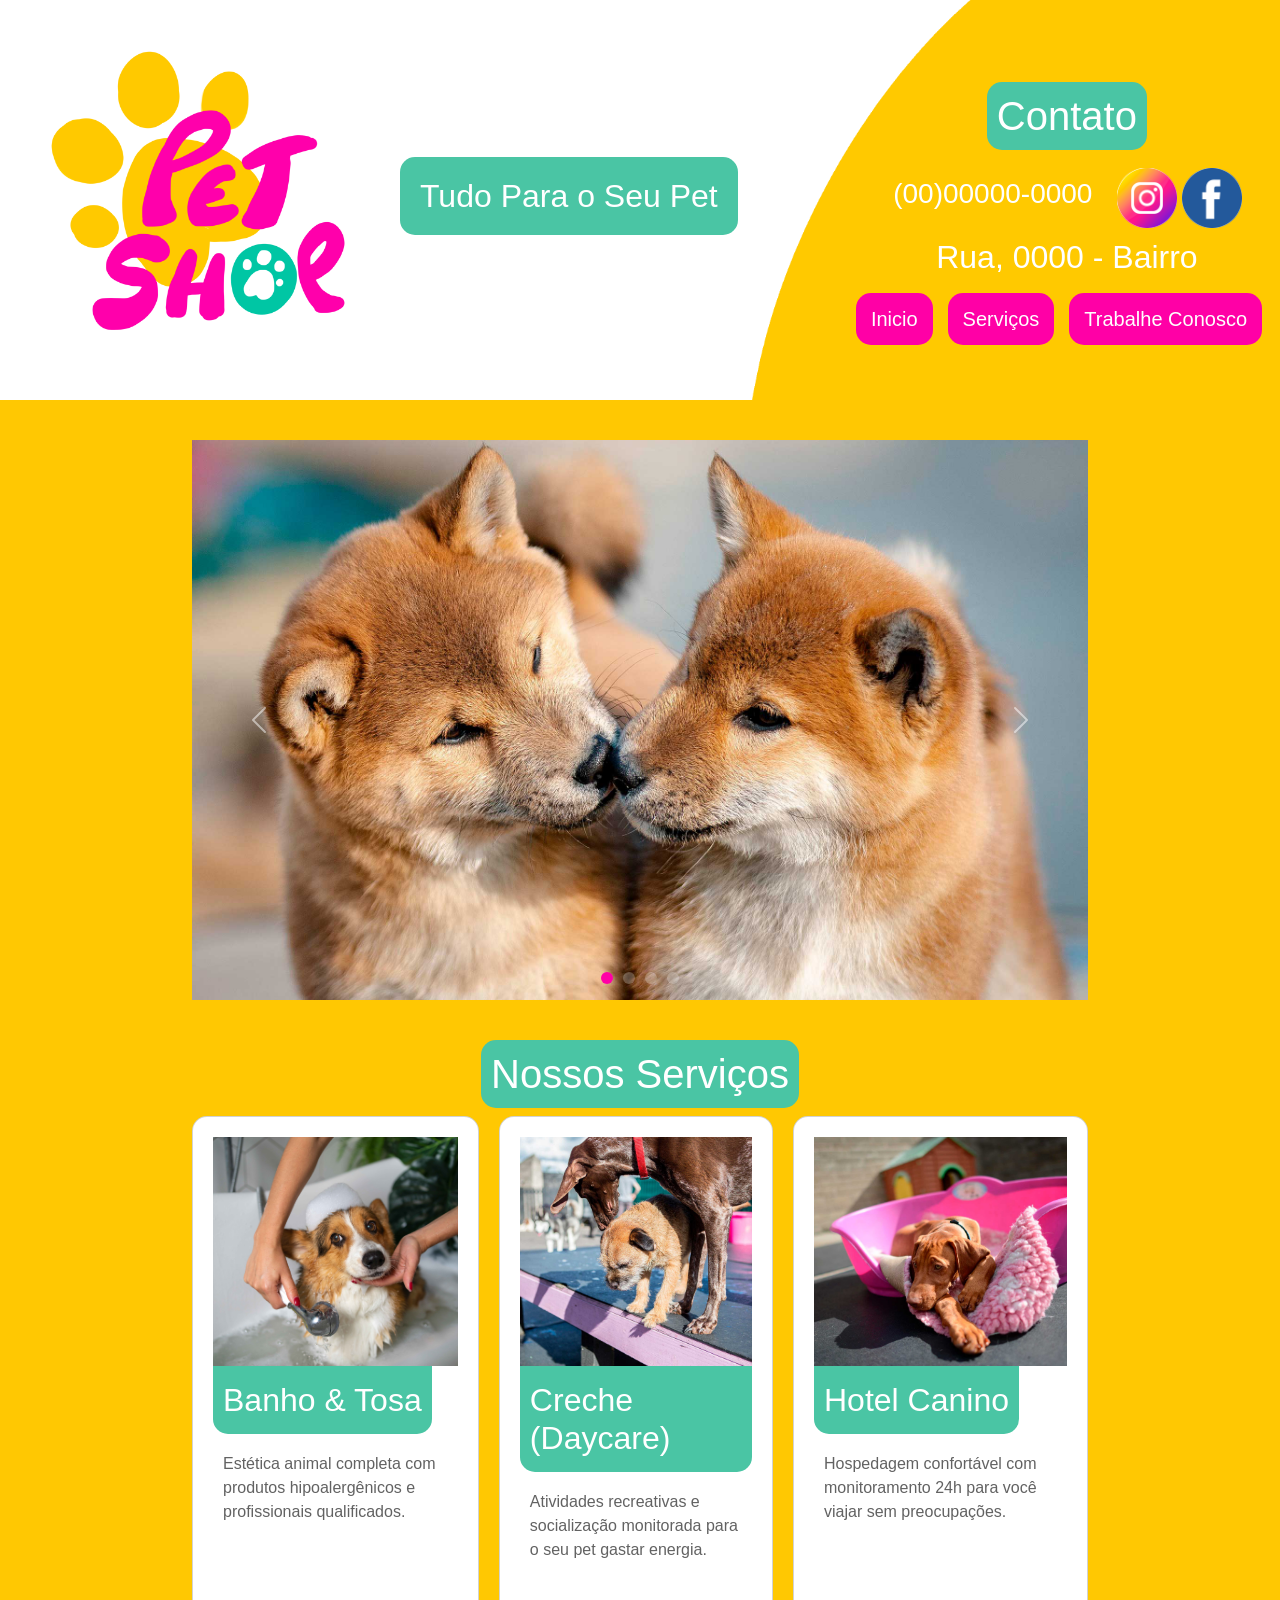
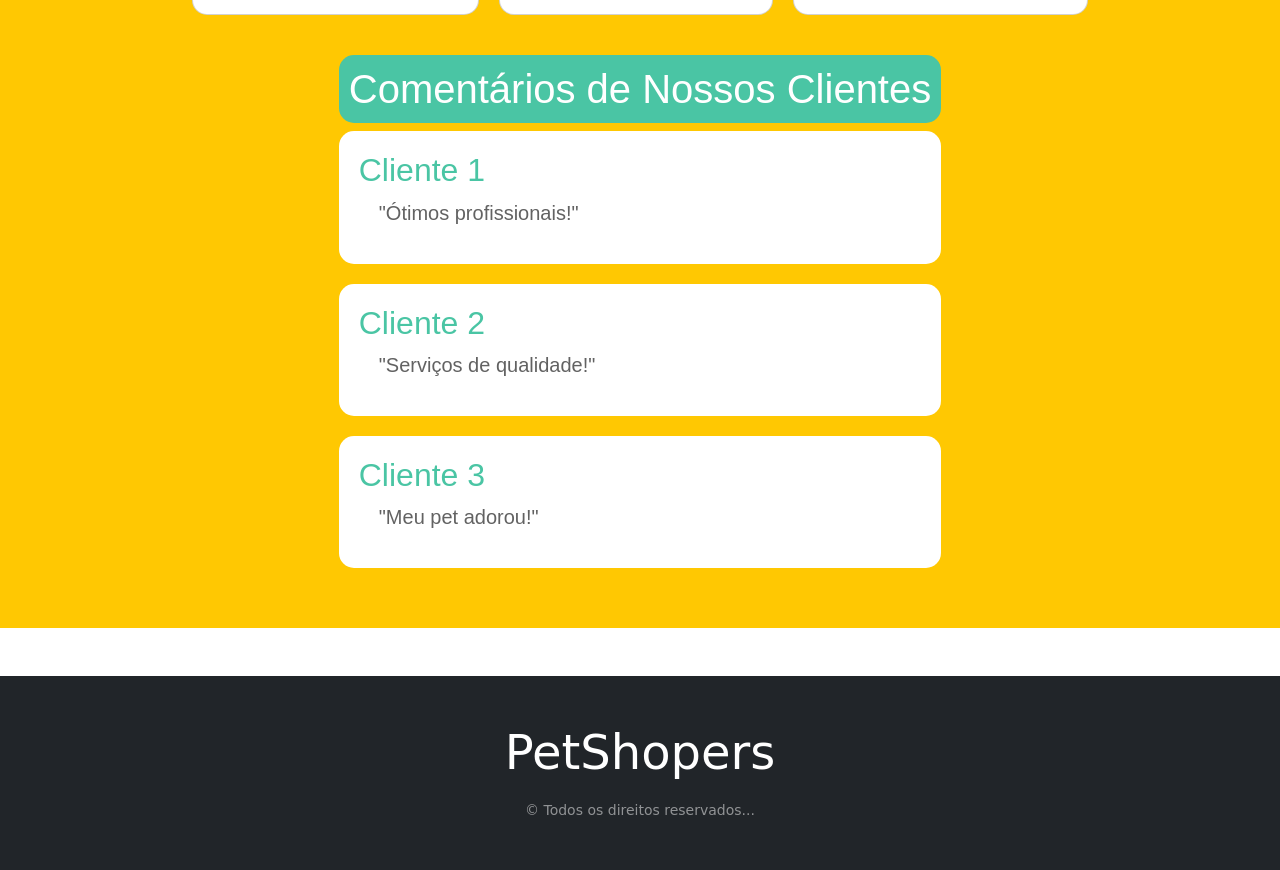
==== html/landing_page.html @ c50854fd "Pet Shop: Landing Page" ====
<!DOCTYPE html>
<html lang="pt-BR">
<head>
    <meta charset="UTF-8">
    <meta name="viewport" content="width=device-width, initial-scale=1.0">
    <title>Landing Page</title>
    <link rel="stylesheet" href="../css/main.css">
    <link href="https://cdn.jsdelivr.net/npm/bootstrap@5.3.8/dist/css/bootstrap.min.css" rel="stylesheet" integrity="sha384-sRIl4kxILFvY47J16cr9ZwB07vP4J8+LH7qKQnuqkuIAvNWLzeN8tE5YBujZqJLB" crossorigin="anonymous">
</head>
<body>
    <header>
        <!-- Logo e Slogan -->
        <div class="logo">
            <img src="../Images/Logo_Petshop.png" alt="Logo_Petshop" id="logo_petshop">
            <h2 id="slogan">Tudo Para o Seu Pet</h2>
        </div>

        <!-- Lateral Direita do Header -->
        <div>
            <!-- Informações de Contato e Endereço-->
            <div class="info">
                <h1>Contato</h1>
                <div class="contact">
                    <h3>(00)00000-0000</h3>
                    <div class="icons">
                        <button><img src="../Images/instagram.png" alt="icon_instagram"></button>
                        <button><img src="../Images/facebook.png" alt="icon_facebook"></button>
                    </div>
                </div>
                <h2>Rua, 0000 - Bairro</h2>
            </div>

            <!-- Barra de Navegação -->
            <nav>
                <ul class="menu">
                    <li><a href="landing_page.html">Inicio</a></li>
                    <li class="dropdown">
                        <a href="#">Serviços</a>
                        <ul class="dropdown_content">
                            <li><a href="#">Creche e Hotel</a></li>
                            <li><a href="#">Banho e Tosa</a></li>
                            <li><a href="#">Produtos</a></li>
                        </ul>
                    </li>
                    <li><a href="#">Trabalhe Conosco</a></li>
                </ul>
            </nav>
        </div>
    </header>

    <main>
        <!-- Carrossel -->
        <div class="carousel_adjustment">
            <div id="carousel" class="carousel slide" data-bs-ride="carousel" data-bs-interval="4000">
                <!-- Indicadores do Carrossel -->
                <div class="carousel-indicators">
                    <button type="button" data-bs-target="#carousel" data-bs-slide-to="0" class="active" aria-current="true" aria-label="Slide 1"></button>
                    <button type="button" data-bs-target="#carousel" data-bs-slide-to="1" aria-label="Slide 2"></button>
                    <button type="button" data-bs-target="#carousel" data-bs-slide-to="2" aria-label="Slide 3"></button>
                    <button type="button" data-bs-target="#carousel" data-bs-slide-to="3" aria-label="Slide 4"></button>
                </div>

                <!-- Galeria de Imagens -->
                <div class="carousel-inner">
                    <div class="carousel-item active">
                        <img class="d-block w-100 img-fluid" src="../Images/Imagem_pet01.jpg" alt="First slide">
                    </div>
                    <div class="carousel-item">
                        <img class="d-block w-100 img-fluid" src="../Images/Imagem_pet02.jpg" alt="Second slide">
                    </div>
                    <div class="carousel-item">
                        <img class="d-block w-100 img-fluid" src="../Images/Imagem_pet03.jpg" alt="Third slide">
                    </div>
                    <div class="carousel-item">
                        <img class="d-block w-100 img-fluid" src="../Images/Imagem_pet04.jpg" alt="Fourth slide">
                    </div>
                </div>

                <!-- Controles do Carrossel -->
                <button class="carousel-control-prev" type="button" data-bs-target="#carousel" data-bs-slide="prev">
                    <span class="carousel-control-prev-icon" aria-hidden="true"></span>
                    <span class="visually-hidden">Anterior</span>
                </button>
                <button class="carousel-control-next" type="button" data-bs-target="#carousel" data-bs-slide="next">
                    <span class="carousel-control-next-icon" aria-hidden="true"></span>
                    <span class="visually-hidden">Próximo</span>
                </button>
            </div>
        </div>

        <div class="content">
            <h1>Nossos Serviços</h1>

            <div class="content_cards">
                <div class="card">
                    <img src="../Images/imagem_pet_card01.jpg" alt="Pet image">
                    <h2>Banho & Tosa</h2>
                    <p>Estética animal completa com produtos hipoalergênicos e profissionais qualificados.</p>
                </div>
                <div class="card">
                    <img src="../Images/imagem_pet_card02.jpg" alt="Pet image">
                    <h2>Creche (Daycare)</h2>
                    <p>Atividades recreativas e socialização monitorada para o seu pet gastar energia.</p>
                </div>
                <div class="card">
                    <img src="../Images/imagem_pet_card03.jpg" alt="Pet image">
                    <h2>Hotel Canino</h2>
                    <p>Hospedagem confortável com monitoramento 24h para você viajar sem preocupações.</p>
                </div>
            </div>
        </div>

        <div class="comments">
            <h1>Comentários de Nossos Clientes</h1>

            <div class="card_comments">
                <h2>Cliente 1</h2>
                <p>"Ótimos profissionais!"</p>
            </div>
            <div class="card_comments">
                <h2>Cliente 2</h2>
                <p>"Serviços de qualidade!"</p>
            </div>
            <div class="card_comments">
                <h2>Cliente 3</h2>
                <p>"Meu pet adorou!"</p>
            </div>
        </div>
    </main>

    <footer class="bg-dark py-5 mt-5">
        <div class="container text-white text-center">
            <p class="display-5 mb-3">PetShopers</p>
            <small class="text-white-50">&copy; Todos os direitos reservados...</small>
        </div>
    </footer>

    <script src="https://cdn.jsdelivr.net/npm/bootstrap@5.3.8/dist/js/bootstrap.bundle.min.js" integrity="sha384-FKyoEForCGlyvwx9Hj09JcYn3nv7wiPVlz7YYwJrWVcXK/BmnVDxM+D2scQbITxI" crossorigin="anonymous"></script>
    <script src="../js/content.js"></script>
</body>
</html>
---- css/main.css ----
@import './variables.css';
@import './reset.css';
@import './grid.css';
@import './header.css';
@import './content.css';
@import './aside.css';
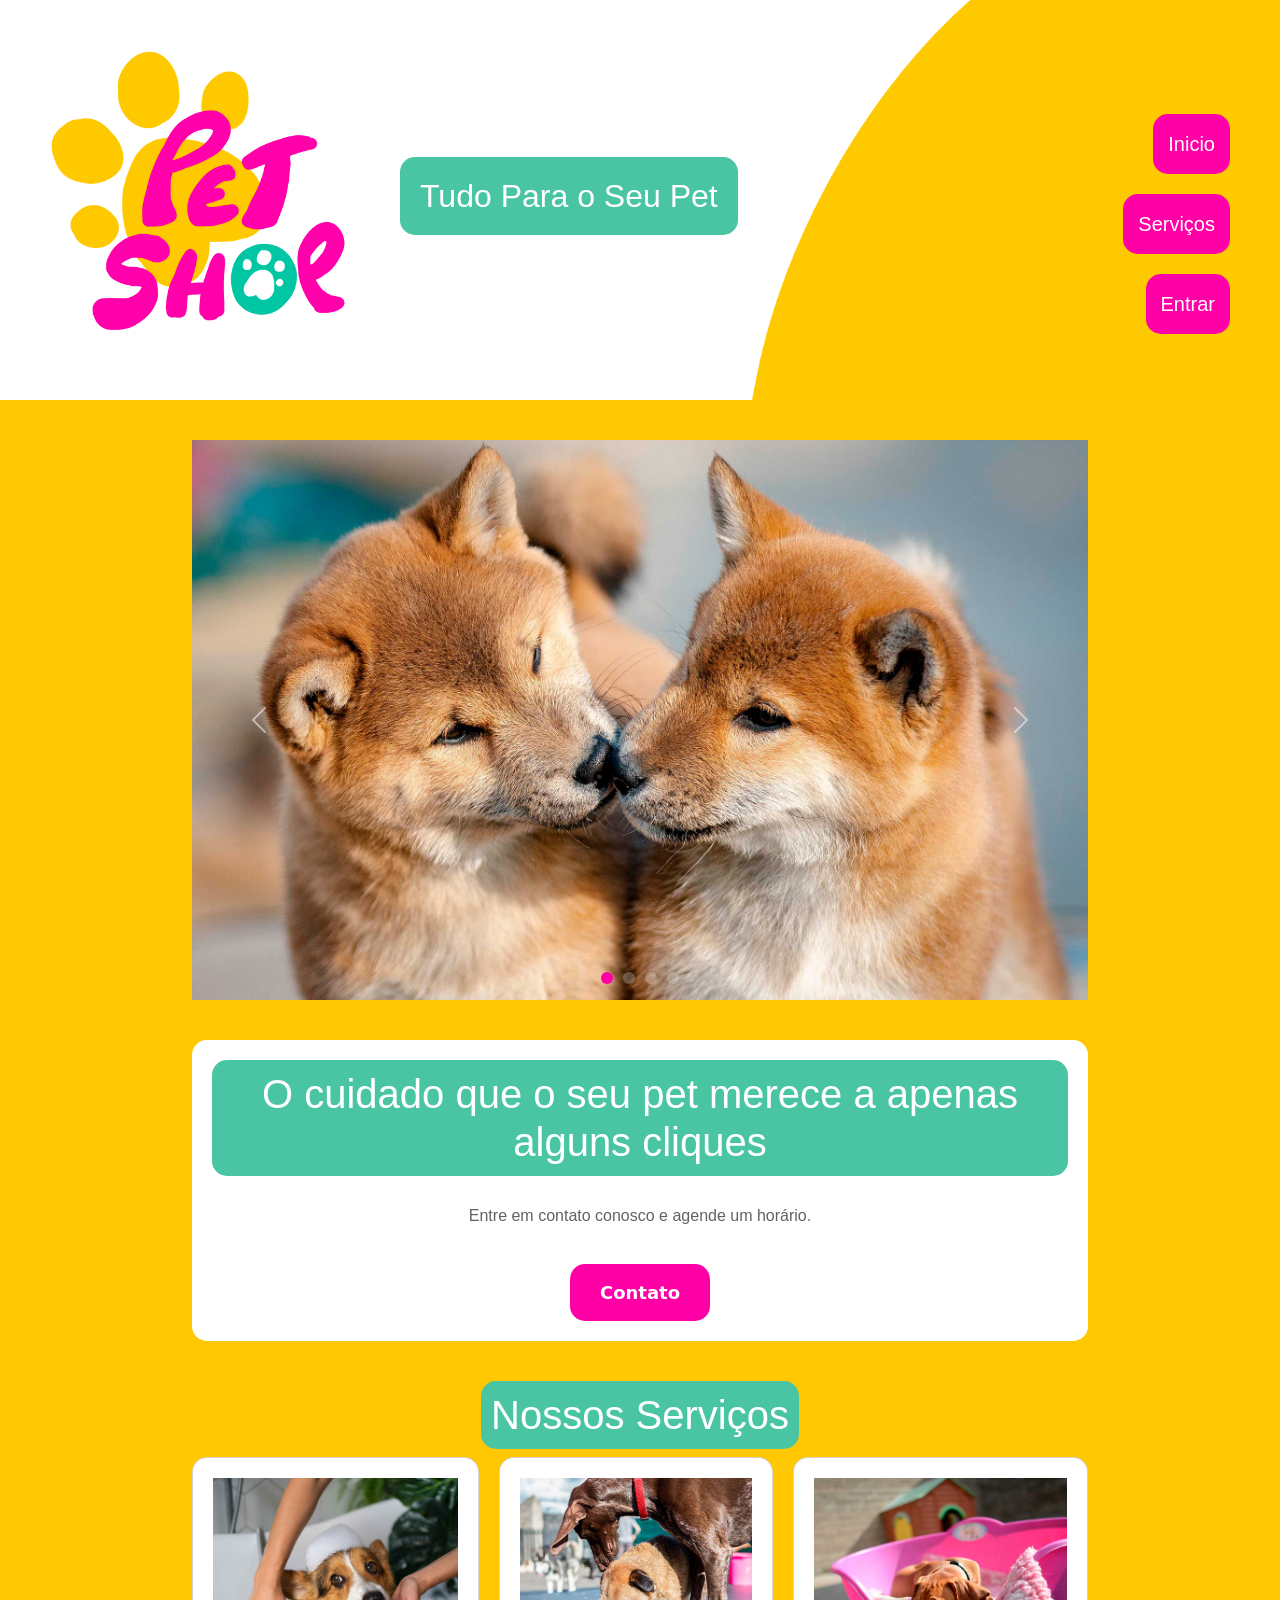
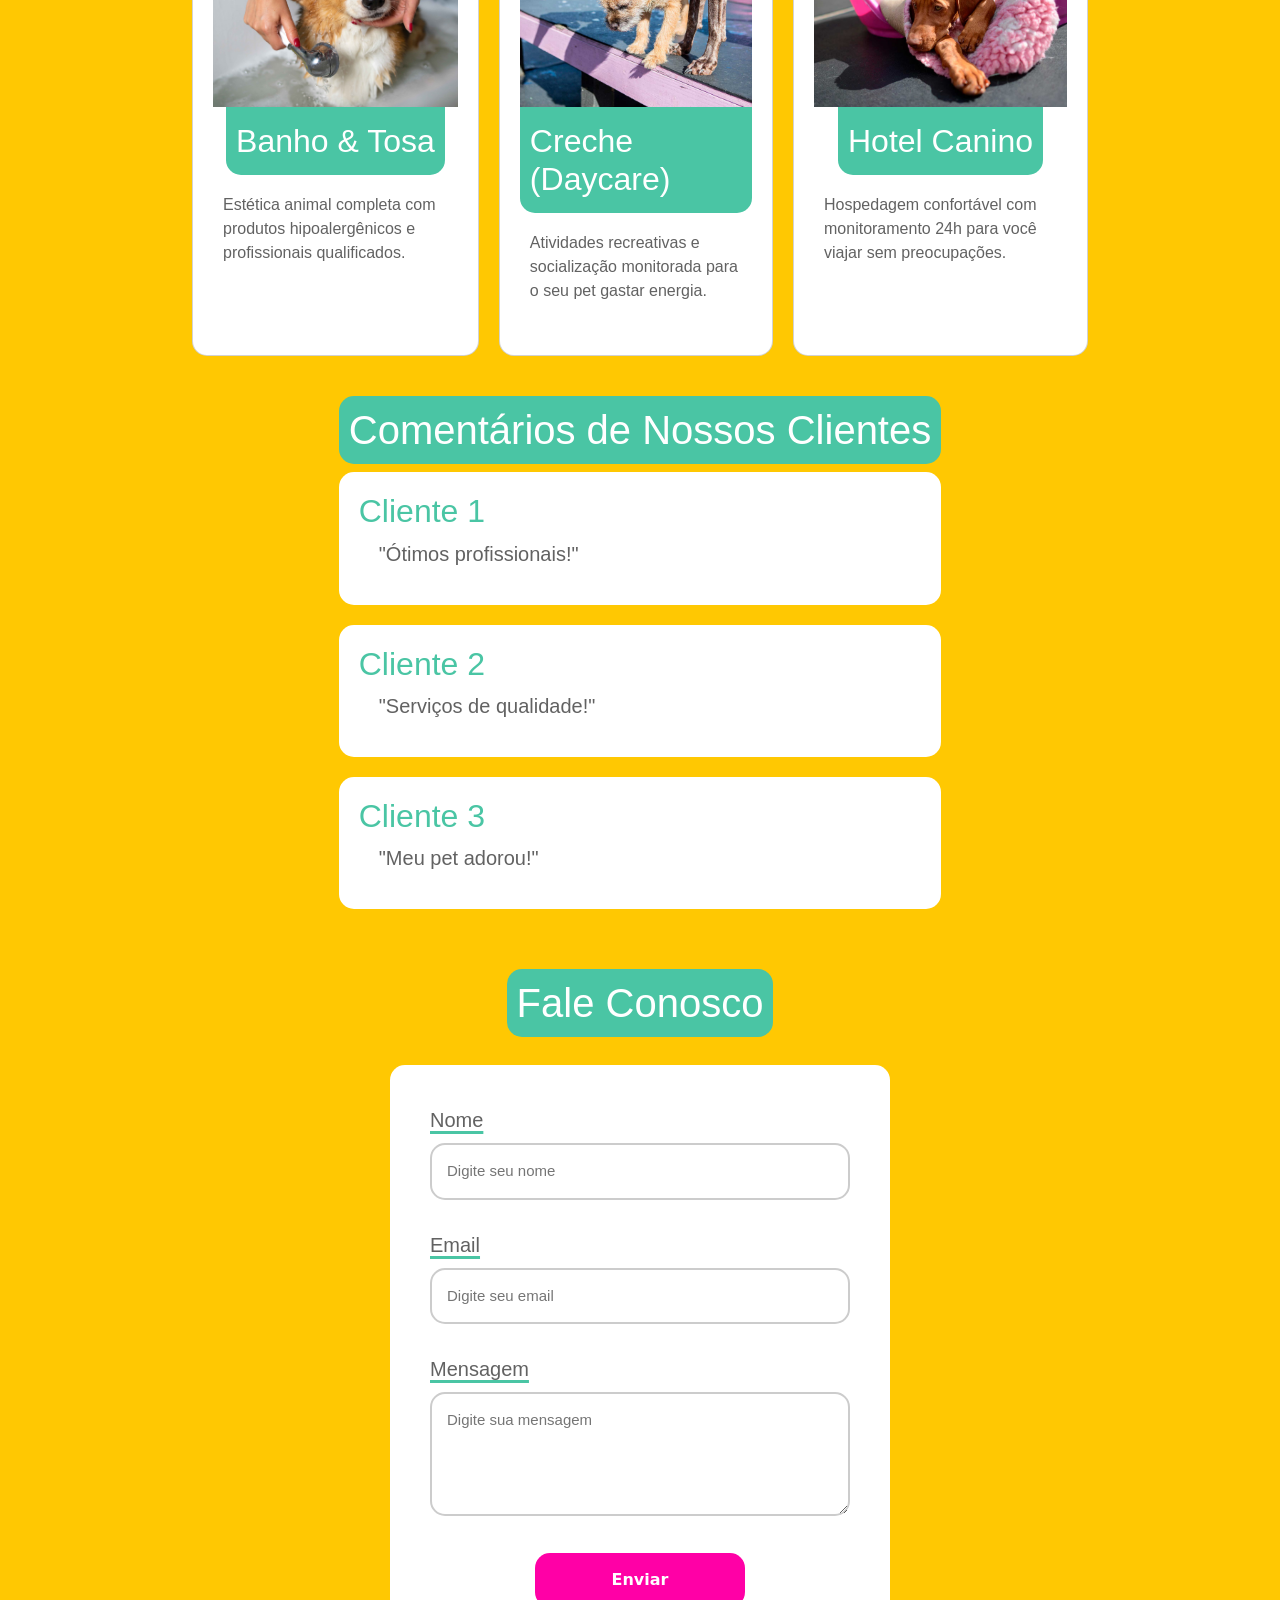
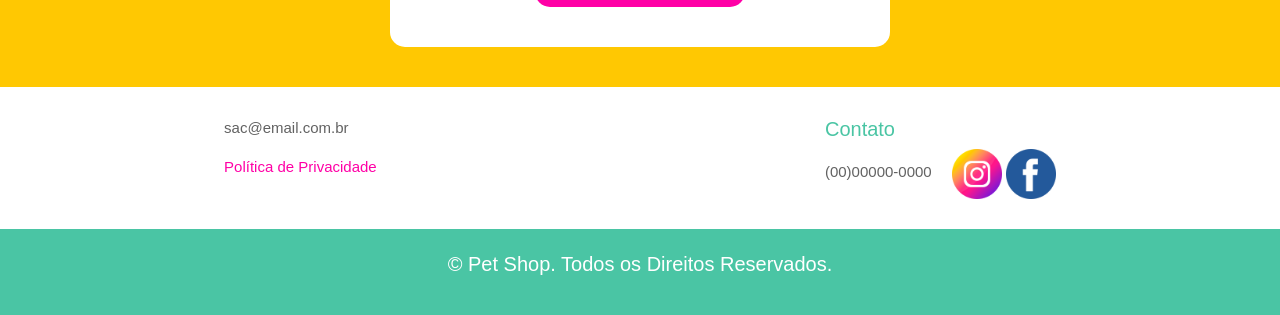
==== commit 936a266f: "Adiciona novos conteúdos e modificações" ====
--- a/html/landing_page.html
+++ b/html/landing_page.html
@@ -1,13 +1,16 @@
 <!DOCTYPE html>
 <html lang="pt-BR">
+
 <head>
     <meta charset="UTF-8">
     <meta name="viewport" content="width=device-width, initial-scale=1.0">
     <title>Landing Page</title>
     <link rel="stylesheet" href="../css/main.css">
-    <link href="https://cdn.jsdelivr.net/npm/bootstrap@5.3.8/dist/css/bootstrap.min.css" rel="stylesheet" integrity="sha384-sRIl4kxILFvY47J16cr9ZwB07vP4J8+LH7qKQnuqkuIAvNWLzeN8tE5YBujZqJLB" crossorigin="anonymous">
+    <link href="https://cdn.jsdelivr.net/npm/bootstrap@5.3.8/dist/css/bootstrap.min.css" rel="stylesheet"
+        integrity="sha384-sRIl4kxILFvY47J16cr9ZwB07vP4J8+LH7qKQnuqkuIAvNWLzeN8tE5YBujZqJLB" crossorigin="anonymous">
 </head>
-<body>
+
+<body id="landing-body">
     <header>
         <!-- Logo e Slogan -->
         <div class="logo">
@@ -15,46 +18,31 @@
             <h2 id="slogan">Tudo Para o Seu Pet</h2>
         </div>
 
-        <!-- Lateral Direita do Header -->
-        <div>
-            <!-- Informações de Contato e Endereço-->
-            <div class="info">
-                <h1>Contato</h1>
-                <div class="contact">
-                    <h3>(00)00000-0000</h3>
-                    <div class="icons">
-                        <button><img src="../Images/instagram.png" alt="icon_instagram"></button>
-                        <button><img src="../Images/facebook.png" alt="icon_facebook"></button>
-                    </div>
-                </div>
-                <h2>Rua, 0000 - Bairro</h2>
-            </div>
-
-            <!-- Barra de Navegação -->
-            <nav>
-                <ul class="menu">
-                    <li><a href="landing_page.html">Inicio</a></li>
-                    <li class="dropdown">
-                        <a href="#">Serviços</a>
-                        <ul class="dropdown_content">
-                            <li><a href="#">Creche e Hotel</a></li>
-                            <li><a href="#">Banho e Tosa</a></li>
-                            <li><a href="#">Produtos</a></li>
-                        </ul>
-                    </li>
-                    <li><a href="#">Trabalhe Conosco</a></li>
-                </ul>
-            </nav>
-        </div>
+        <!-- Barra de Navegação -->
+        <nav>
+            <ul class="menu">
+                <li><button>Inicio</button></li>
+                <li class="dropdown">
+                    <button>Serviços</button>
+                    <ul class="dropdown_content">
+                        <li><button>Creche e Hotel</button></li>
+                        <li><button>Banho e Tosa</button></li>
+                        <li><button>Produtos</button></li>
+                    </ul>
+                </li>
+                <li><button onClick="redirect('./login_page.html')">Entrar</button></li>
+            </ul>
+        </nav>
     </header>
 
-    <main>
+    <main id="landing-main">
         <!-- Carrossel -->
         <div class="carousel_adjustment">
             <div id="carousel" class="carousel slide" data-bs-ride="carousel" data-bs-interval="4000">
                 <!-- Indicadores do Carrossel -->
                 <div class="carousel-indicators">
-                    <button type="button" data-bs-target="#carousel" data-bs-slide-to="0" class="active" aria-current="true" aria-label="Slide 1"></button>
+                    <button type="button" data-bs-target="#carousel" data-bs-slide-to="0" class="active"
+                        aria-current="true" aria-label="Slide 1"></button>
                     <button type="button" data-bs-target="#carousel" data-bs-slide-to="1" aria-label="Slide 2"></button>
                     <button type="button" data-bs-target="#carousel" data-bs-slide-to="2" aria-label="Slide 3"></button>
                     <button type="button" data-bs-target="#carousel" data-bs-slide-to="3" aria-label="Slide 4"></button>
@@ -88,6 +76,14 @@
             </div>
         </div>
 
+        <!-- Chamada para Ação -->
+        <div class="cta">
+            <h1>O cuidado que o seu pet merece a apenas alguns cliques</h1>
+            <p>Entre em contato conosco e agende um horário.</p>
+            <button onClick="CTAClick()">Contato</button>
+        </div>
+        
+        <!-- Conteúdo / Cards de Serviço-->
         <div class="content">
             <h1>Nossos Serviços</h1>
 
@@ -126,16 +122,58 @@
                 <p>"Meu pet adorou!"</p>
             </div>
         </div>
+
+        <!-- Sobre / Contato -->
+        <div class="contact" id="contact">
+            <h1>Fale Conosco</h1>
+
+            <form class="form-contact" onSubmit="contactSubmit(event)">
+                <div class="input-contact">
+                    <label for="nome">Nome</label>
+                    <input type="text" id="nome" placeholder="Digite seu nome" required>
+                </div>
+                <div class="input-contact">
+                    <label for="email-contato">Email</label>
+                    <input type="email" id="email-contato" placeholder="Digite seu email" required>
+                </div>
+                <div class="input-contact">
+                    <label for="mensagem">Mensagem</label>
+                    <textarea id="mensagem" placeholder="Digite sua mensagem" rows="4" required></textarea>
+                </div>
+                <button type="submit" class="btn-contact">Enviar</button>
+            </form>
+        </div>
     </main>
 
-    <footer class="bg-dark py-5 mt-5">
-        <div class="container text-white text-center">
-            <p class="display-5 mb-3">PetShopers</p>
-            <small class="text-white-50">&copy; Todos os direitos reservados...</small>
+    <footer>
+        <!-- Footer Superior -->
+        <div class="footer-up">
+            <div class="footer-left">
+                <p>sac@email.com.br</p>
+                <a href="#">Política de Privacidade</a>
+            </div>
+            <div class="footer-right">
+                <h1>Contato</h1>
+                <div class="info">
+                    <p>(00)00000-0000</p>
+                    <div class="icons">
+                        <button><a href="#"><img src="../Images/instagram.png" alt="icon instagram"></a></button>
+                        <button><a href="#"><img src="../Images/facebook.png" alt="icon facebook"></a></button>
+                    </div>
+                </div>
+            </div>
+        </div>
+
+        <!-- Footer Inferior -->
+        <div class="footer-bottom">
+            <p>&copy; Pet Shop. Todos os Direitos Reservados.</p>
         </div>
     </footer>
 
-    <script src="https://cdn.jsdelivr.net/npm/bootstrap@5.3.8/dist/js/bootstrap.bundle.min.js" integrity="sha384-FKyoEForCGlyvwx9Hj09JcYn3nv7wiPVlz7YYwJrWVcXK/BmnVDxM+D2scQbITxI" crossorigin="anonymous"></script>
-    <script src="../js/content.js"></script>
+    <script src="https://cdn.jsdelivr.net/npm/bootstrap@5.3.8/dist/js/bootstrap.bundle.min.js"
+        integrity="sha384-FKyoEForCGlyvwx9Hj09JcYn3nv7wiPVlz7YYwJrWVcXK/BmnVDxM+D2scQbITxI"
+        crossorigin="anonymous"></script>
+    <script src="../js/main.js"></script>
 </body>
+
 </html>
--- a/css/main.css
+++ b/css/main.css
@@ -1,6 +1,15 @@
-@import './variables.css';
-@import './reset.css';
-@import './grid.css';
-@import './header.css';
-@import './content.css';
-@import './aside.css';+/* Global */
+@import './global/variables.css';
+@import './global/reset.css';
+@import './global/header.css';
+@import './global/footer.css';
+
+/* Landing */
+@import './pages/landing/grid.css';
+@import './pages/landing/landing.css';
+
+/* Login */
+@import './pages/login/login.css';
+
+/* Registration */
+@import  './pages/registration/registration.css';
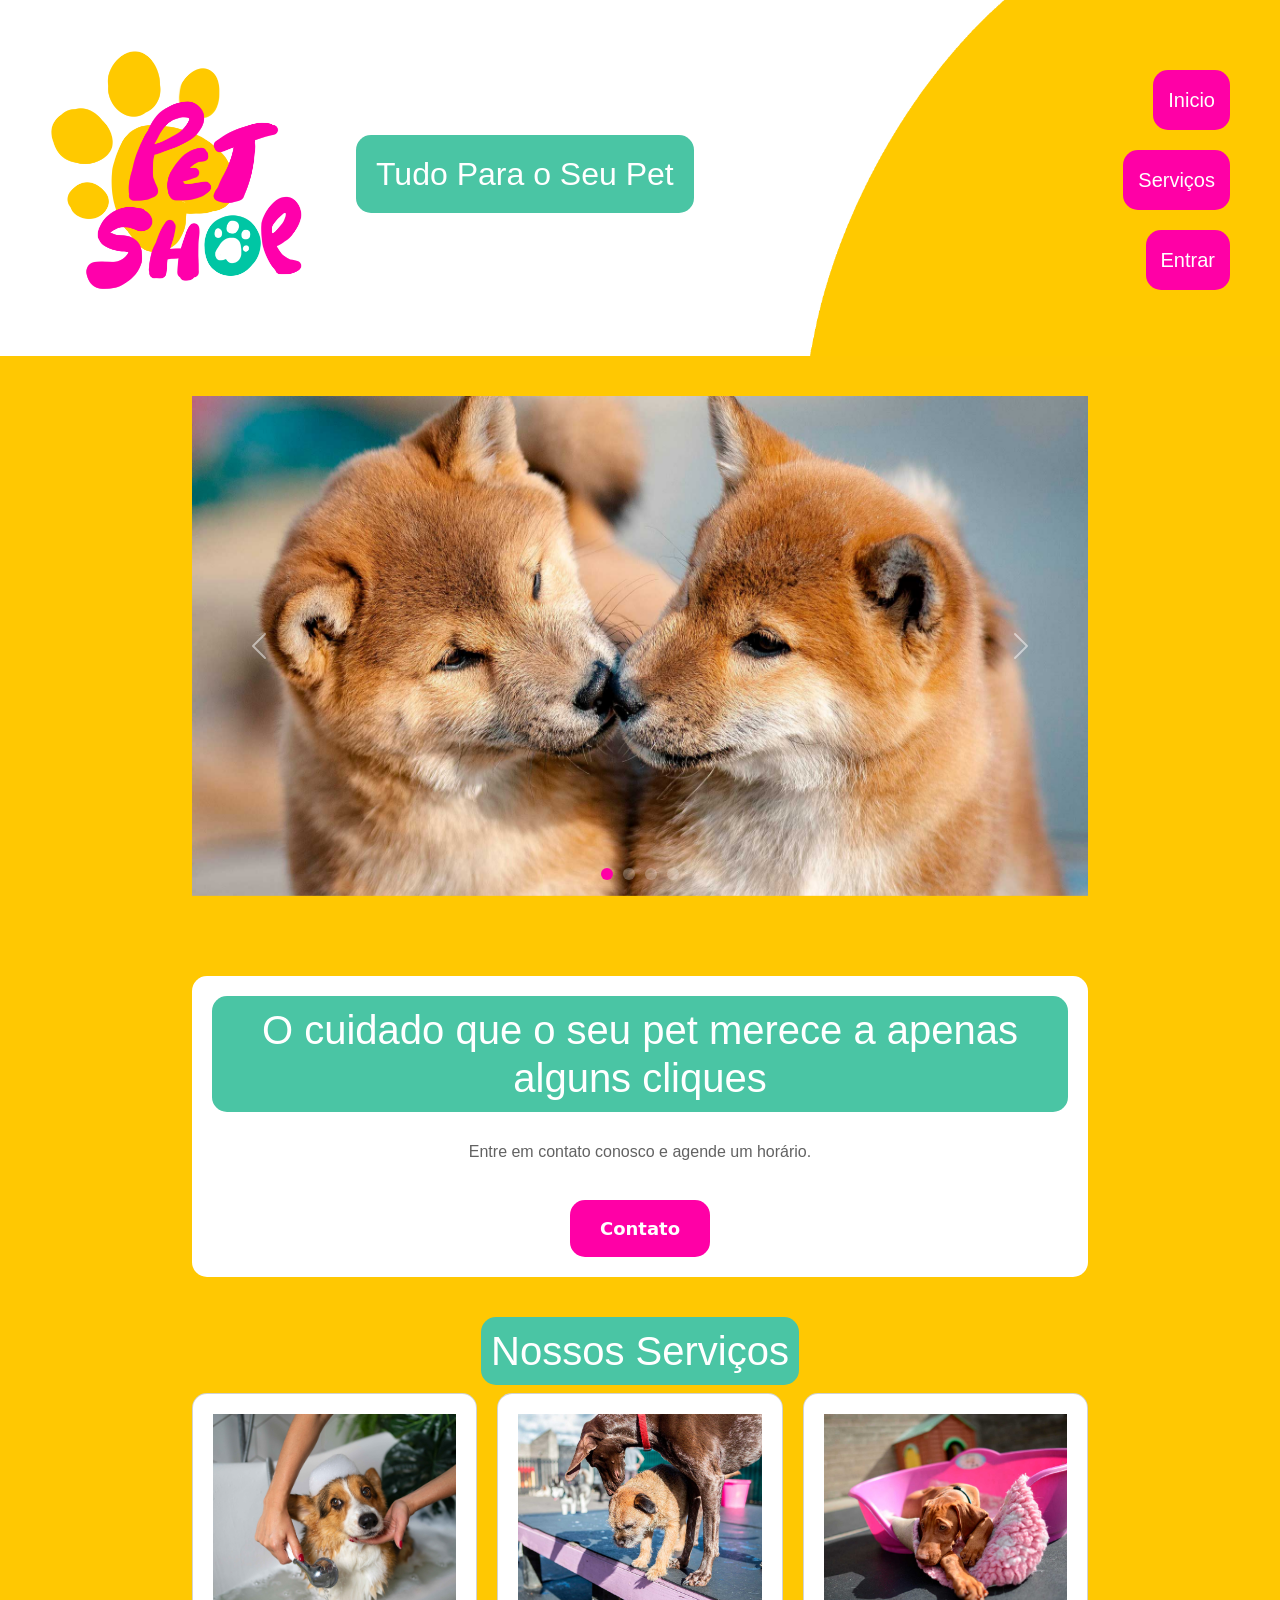
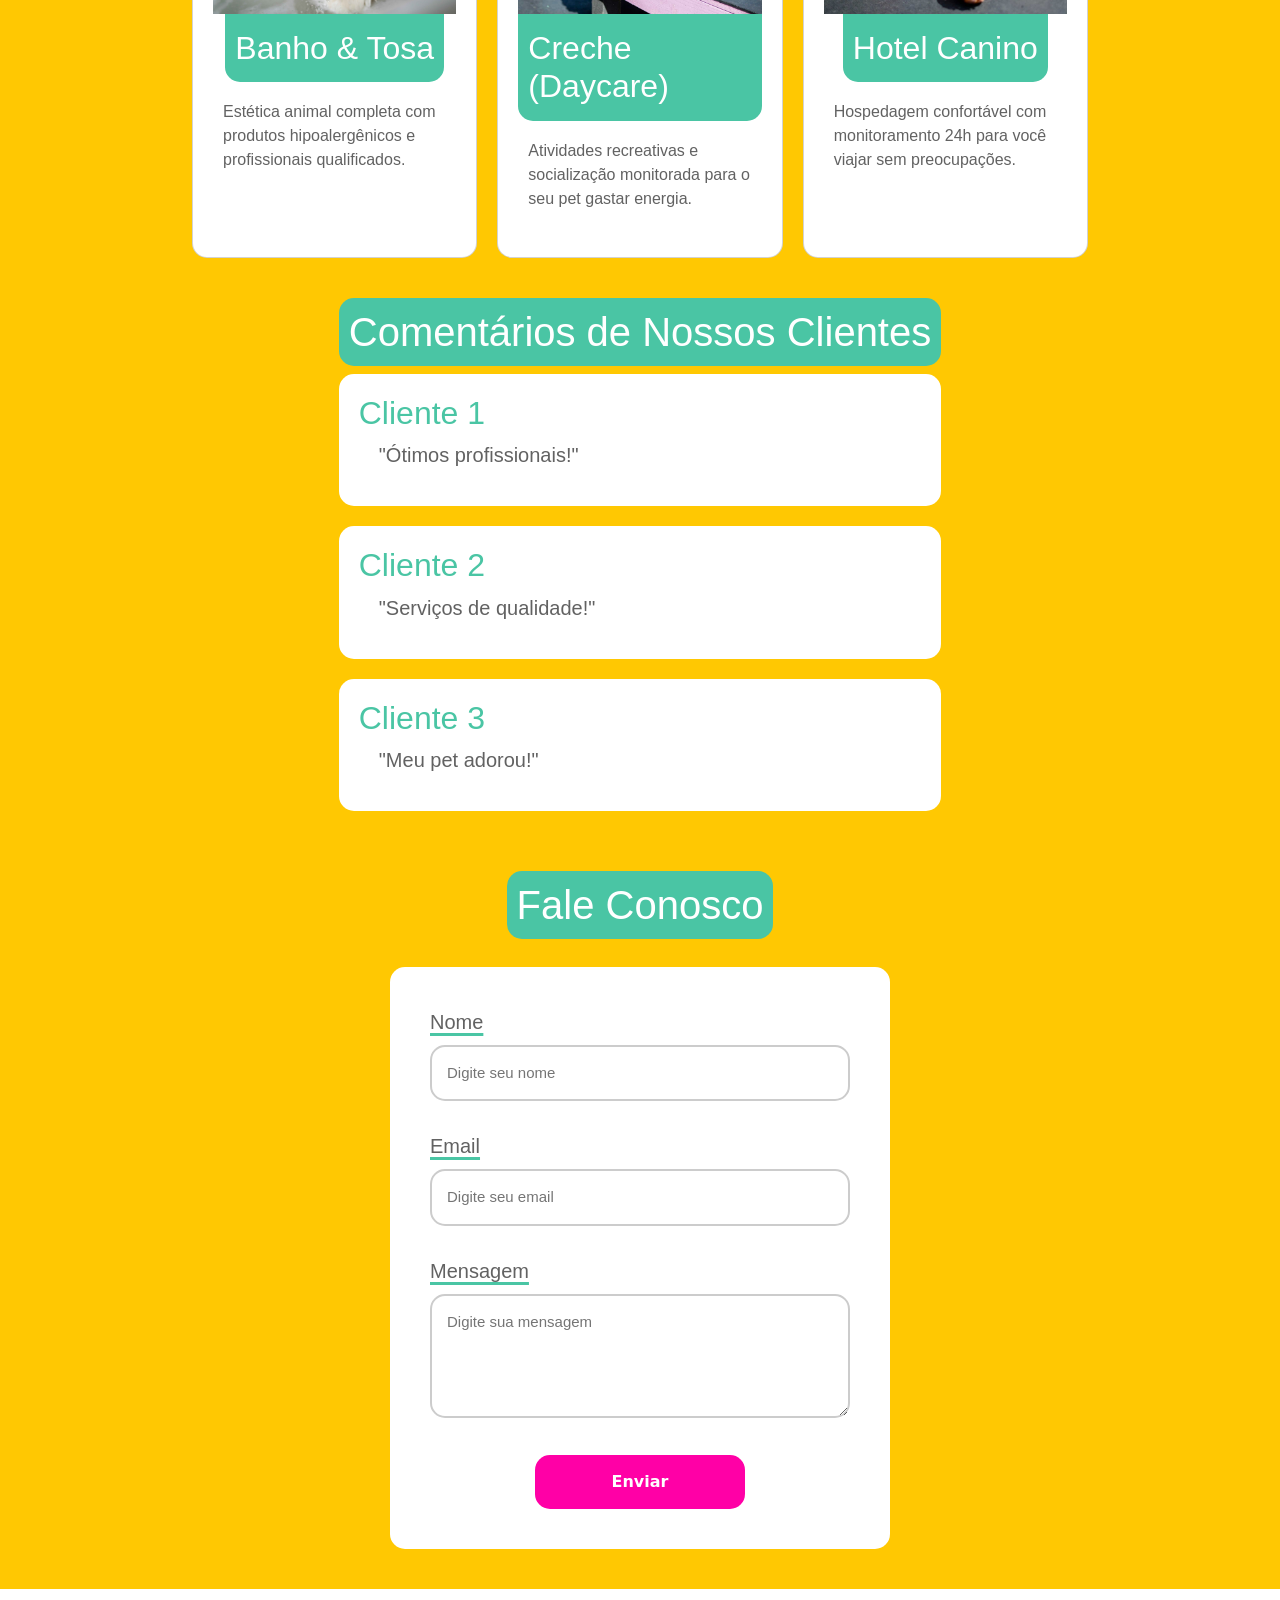
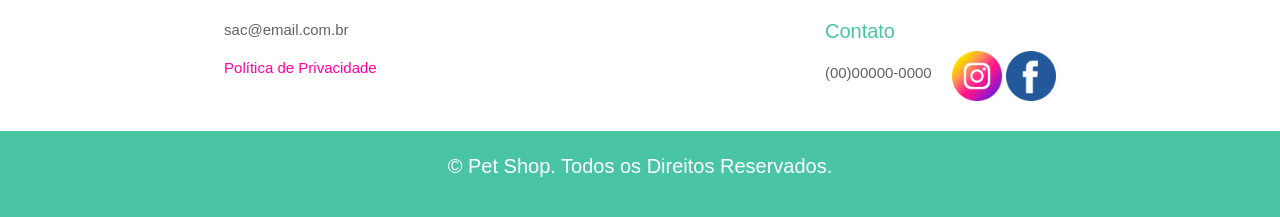
==== commit 3e9b86b3: "Adiciona responsividade e correções" ====
--- a/html/landing_page.html
+++ b/html/landing_page.html
@@ -76,72 +76,74 @@
             </div>
         </div>
 
-        <!-- Chamada para Ação -->
-        <div class="cta">
-            <h1>O cuidado que o seu pet merece a apenas alguns cliques</h1>
-            <p>Entre em contato conosco e agende um horário.</p>
-            <button onClick="CTAClick()">Contato</button>
-        </div>
-        
-        <!-- Conteúdo / Cards de Serviço-->
-        <div class="content">
-            <h1>Nossos Serviços</h1>
+        <div class="content-adjustment">
+            <!-- Chamada para Ação -->
+            <div class="cta">
+                <h1>O cuidado que o seu pet merece a apenas alguns cliques</h1>
+                <p>Entre em contato conosco e agende um horário.</p>
+                <button onClick="CTAClick()">Contato</button>
+            </div>
+            
+            <!-- Conteúdo / Cards de Serviço-->
+            <div class="content">
+                <h1>Nossos Serviços</h1>
 
-            <div class="content_cards">
-                <div class="card">
-                    <img src="../Images/imagem_pet_card01.jpg" alt="Pet image">
-                    <h2>Banho & Tosa</h2>
-                    <p>Estética animal completa com produtos hipoalergênicos e profissionais qualificados.</p>
-                </div>
-                <div class="card">
-                    <img src="../Images/imagem_pet_card02.jpg" alt="Pet image">
-                    <h2>Creche (Daycare)</h2>
-                    <p>Atividades recreativas e socialização monitorada para o seu pet gastar energia.</p>
-                </div>
-                <div class="card">
-                    <img src="../Images/imagem_pet_card03.jpg" alt="Pet image">
-                    <h2>Hotel Canino</h2>
-                    <p>Hospedagem confortável com monitoramento 24h para você viajar sem preocupações.</p>
+                <div class="content_cards">
+                    <div class="card">
+                        <img src="../Images/imagem_pet_card01.jpg" alt="Pet image">
+                        <h2>Banho & Tosa</h2>
+                        <p>Estética animal completa com produtos hipoalergênicos e profissionais qualificados.</p>
+                    </div>
+                    <div class="card">
+                        <img src="../Images/imagem_pet_card02.jpg" alt="Pet image">
+                        <h2>Creche (Daycare)</h2>
+                        <p>Atividades recreativas e socialização monitorada para o seu pet gastar energia.</p>
+                    </div>
+                    <div class="card">
+                        <img src="../Images/imagem_pet_card03.jpg" alt="Pet image">
+                        <h2>Hotel Canino</h2>
+                        <p>Hospedagem confortável com monitoramento 24h para você viajar sem preocupações.</p>
+                    </div>
                 </div>
             </div>
-        </div>
 
-        <div class="comments">
-            <h1>Comentários de Nossos Clientes</h1>
+            <div class="comments">
+                <h1>Comentários de Nossos Clientes</h1>
 
-            <div class="card_comments">
-                <h2>Cliente 1</h2>
-                <p>"Ótimos profissionais!"</p>
+                <div class="card_comments">
+                    <h2>Cliente 1</h2>
+                    <p>"Ótimos profissionais!"</p>
+                </div>
+                <div class="card_comments">
+                    <h2>Cliente 2</h2>
+                    <p>"Serviços de qualidade!"</p>
+                </div>
+                <div class="card_comments">
+                    <h2>Cliente 3</h2>
+                    <p>"Meu pet adorou!"</p>
+                </div>
             </div>
-            <div class="card_comments">
-                <h2>Cliente 2</h2>
-                <p>"Serviços de qualidade!"</p>
+
+            <!-- Sobre / Contato -->
+            <div class="contact" id="contact">
+                <h1>Fale Conosco</h1>
+
+                <form class="form-contact" onSubmit="contactSubmit(event)">
+                    <div class="input-contact">
+                        <label for="nome">Nome</label>
+                        <input type="text" id="nome" placeholder="Digite seu nome" required>
+                    </div>
+                    <div class="input-contact">
+                        <label for="email-contato">Email</label>
+                        <input type="email" id="email-contato" placeholder="Digite seu email" required>
+                    </div>
+                    <div class="input-contact">
+                        <label for="mensagem">Mensagem</label>
+                        <textarea id="mensagem" placeholder="Digite sua mensagem" rows="4" required></textarea>
+                    </div>
+                    <button type="submit" class="btn-contact">Enviar</button>
+                </form>
             </div>
-            <div class="card_comments">
-                <h2>Cliente 3</h2>
-                <p>"Meu pet adorou!"</p>
-            </div>
-        </div>
-
-        <!-- Sobre / Contato -->
-        <div class="contact" id="contact">
-            <h1>Fale Conosco</h1>
-
-            <form class="form-contact" onSubmit="contactSubmit(event)">
-                <div class="input-contact">
-                    <label for="nome">Nome</label>
-                    <input type="text" id="nome" placeholder="Digite seu nome" required>
-                </div>
-                <div class="input-contact">
-                    <label for="email-contato">Email</label>
-                    <input type="email" id="email-contato" placeholder="Digite seu email" required>
-                </div>
-                <div class="input-contact">
-                    <label for="mensagem">Mensagem</label>
-                    <textarea id="mensagem" placeholder="Digite sua mensagem" rows="4" required></textarea>
-                </div>
-                <button type="submit" class="btn-contact">Enviar</button>
-            </form>
         </div>
     </main>
 
